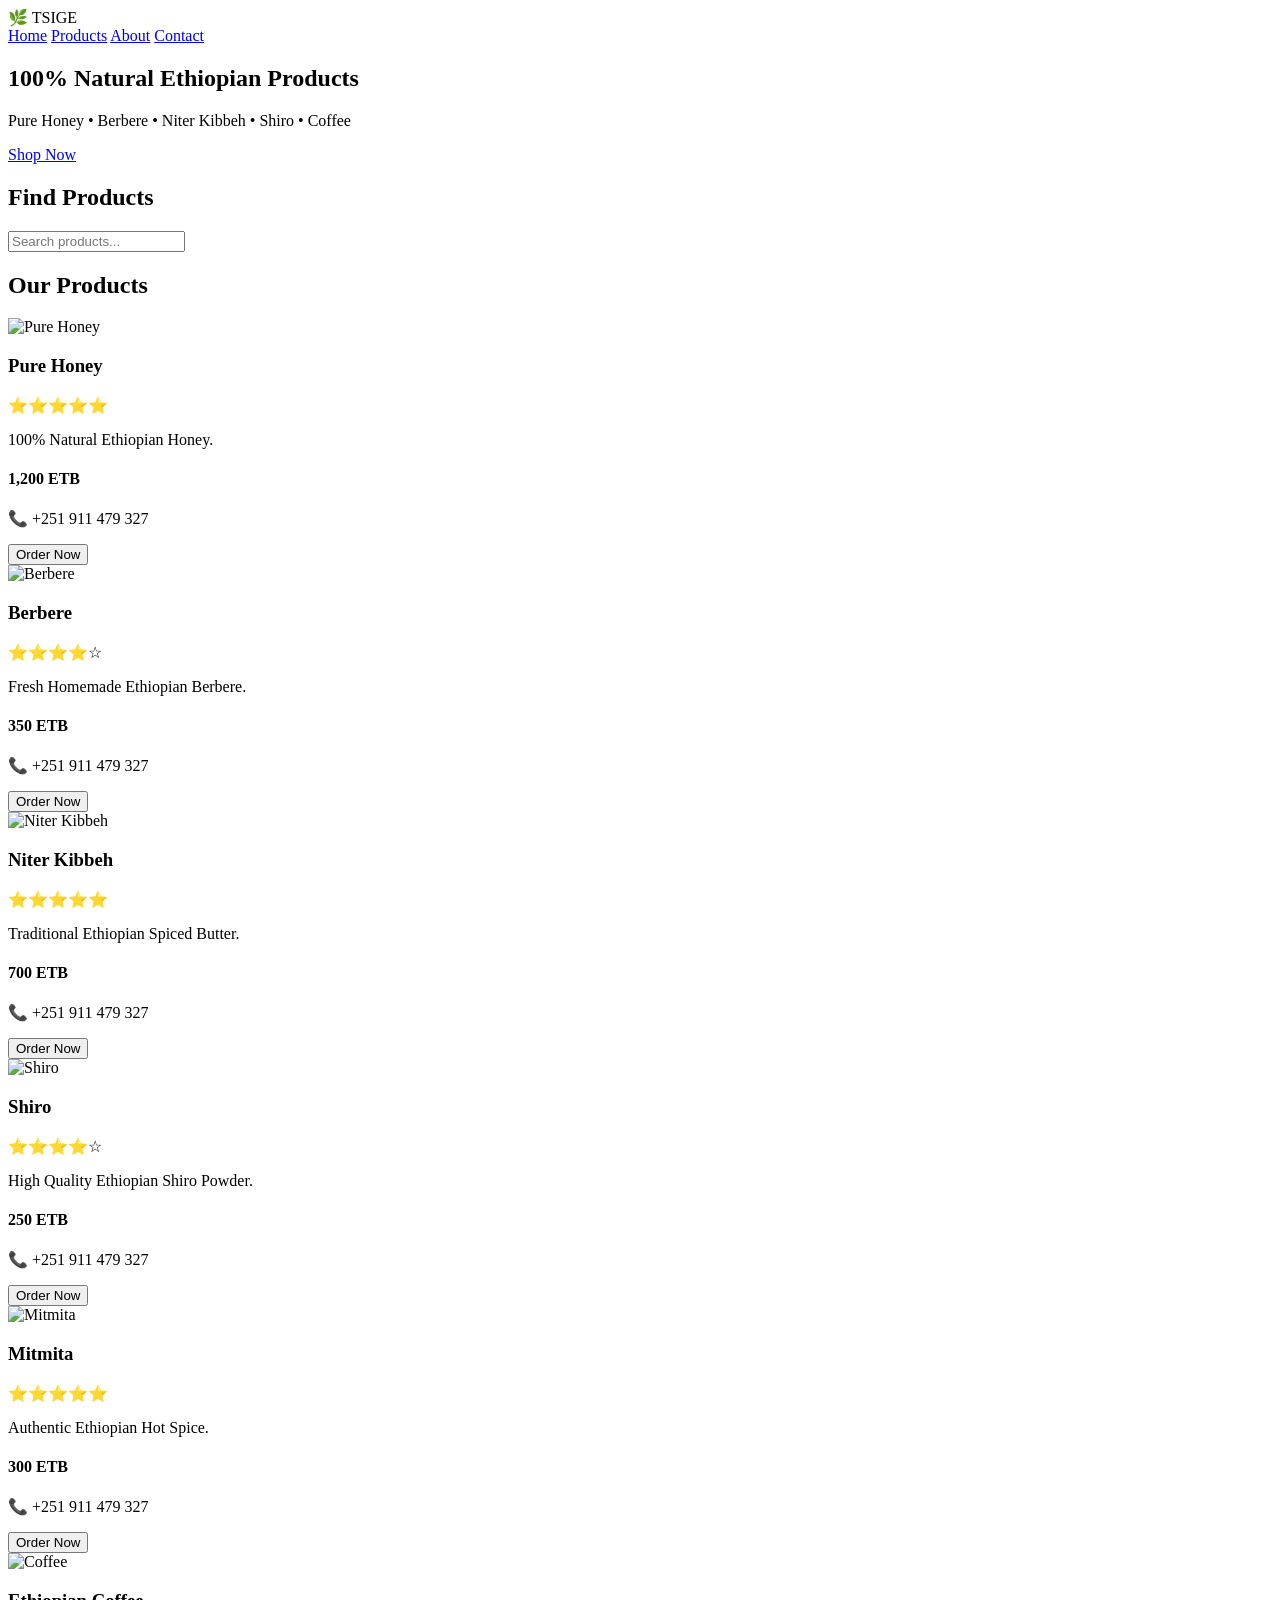
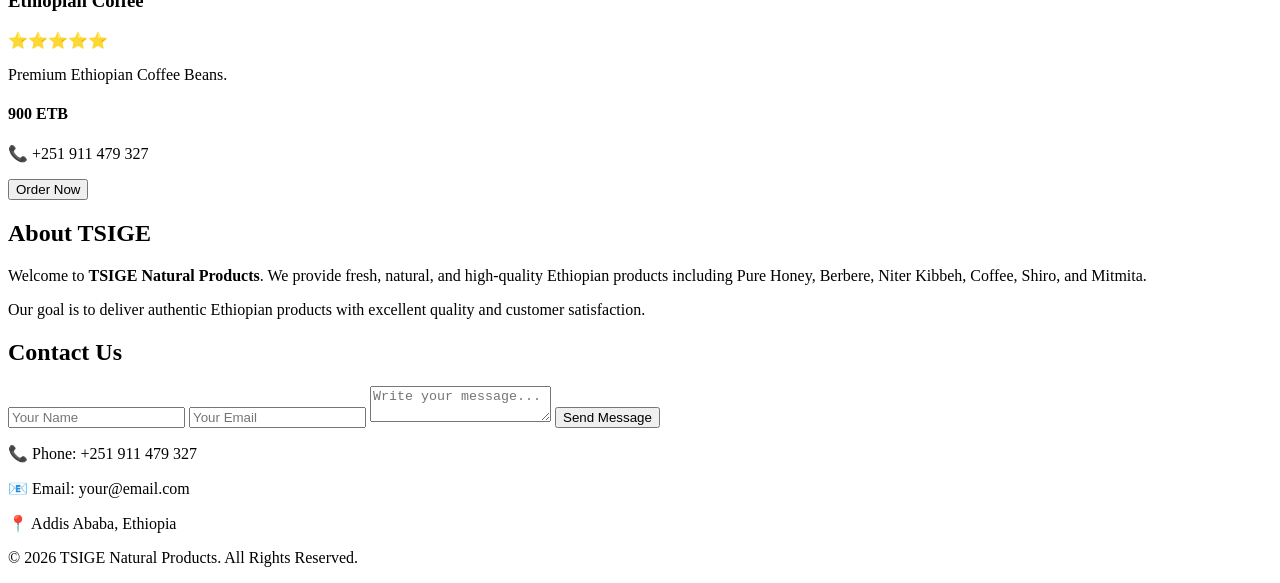
==== image/index.html @ 3bde3dcb "Add files via upload" ====
<!DOCTYPE html>
<html lang="en">
<head>
    <meta charset="UTF-8">
    <meta name="viewport" content="width=device-width, initial-scale=1.0">
    <title>Kida Natural Products</title>

    <link rel="stylesheet" href="style.css">

    <link rel="stylesheet"
    href="https://cdnjs.cloudflare.com/ajax/libs/font-awesome/6.5.2/css/all.min.css">
</head>

<body>

<!-- ================= HEADER ================= -->

<header>

    <div class="logo">
        🌿 TSIGE
    </div>

    <nav>

        <a href="#home">Home</a>

        <a href="#products">Products</a>

        <a href="#about">About</a>

        <a href="#contact">Contact</a>

    </nav>

</header>

<!-- ================= HERO ================= -->

<section class="hero" id="home">

<div class="hero-content">

<h1>100% Natural Ethiopian Products</h1>

<p>

Pure Honey • Berbere • Niter Kibbeh • Shiro • Coffee

</p>

<a href="#products" class="btn">

Shop Now

</a>

</div>

</section>

<!-- ================= SEARCH ================= -->

<section class="search">

<h2>Find Products</h2>

<input
type="text"
placeholder="Search products..."
id="searchBox">

</section>

<!-- ================= PRODUCTS ================= -->

<section class="products" id="products">

<h2>Our Products</h2>

<div class="product-container">
    <!-- Product 1 -->
<div class="card">
    <img src="image/honey.jpg" alt="Pure Honey">

    <h3>Pure Honey</h3>

    <div class="rating">
        ⭐⭐⭐⭐⭐
    </div>

    <p>100% Natural Ethiopian Honey.</p>

    <h4>1,200 ETB</h4>

    <p class="phone">📞 +251 911 479 327</p>

    <button onclick="buyProduct('Pure Honey')">
        Order Now
    </button>
</div>

<!-- Product 2 -->
<div class="card">
    <img src="C:\Users\elsha\OneDrive\Desktop\kida\image\berbere.jpg" alt="Berbere">

    <h3>Berbere</h3>

    <div class="rating">
        ⭐⭐⭐⭐☆
    </div>

    <p>Fresh Homemade Ethiopian Berbere.</p>

    <h4>350 ETB</h4>

    <p class="phone">📞 +251 911 479 327</p>

    <button onclick="buyProduct('Berbere')">
        Order Now
    </button>
</div>

<!-- Product 3 -->
<div class="card">
    <img src="C:\Users\elsha\OneDrive\Desktop\kida\image\niter.jpg" alt="Niter Kibbeh">

    <h3>Niter Kibbeh</h3>

    <div class="rating">
        ⭐⭐⭐⭐⭐
    </div>

    <p>Traditional Ethiopian Spiced Butter.</p>

    <h4>700 ETB</h4>

    <p class="phone">📞 +251 911 479 327</p>

    <button onclick="buyProduct('Niter Kibbeh')">
        Order Now
    </button>
</div>

<!-- Product 4 -->
<div class="card">
    <img src="C:\Users\elsha\OneDrive\Desktop\kida\image\shiro.jpg" alt="Shiro">

    <h3>Shiro</h3>

    <div class="rating">
        ⭐⭐⭐⭐☆
    </div>

    <p>High Quality Ethiopian Shiro Powder.</p>

    <h4>250 ETB</h4>

    <p class="phone">📞 +251 911 479 327</p>

    <button onclick="buyProduct('Shiro')">
        Order Now
    </button>
</div>

<!-- Product 5 -->
<div class="card">
    <img src="C:\Users\elsha\OneDrive\Desktop\kida\image\mitmita.jpg" alt="Mitmita">

    <h3>Mitmita</h3>

    <div class="rating">
        ⭐⭐⭐⭐⭐
    </div>

    <p>Authentic Ethiopian Hot Spice.</p>

    <h4>300 ETB</h4>

    <p class="phone">📞 +251 911 479 327</p>

    <button onclick="buyProduct('Mitmita')">
        Order Now
    </button>
</div>

<!-- Product 6 -->
<div class="card">
    <img src="C:\Users\elsha\OneDrive\Desktop\kida\image\coffee.jpg" alt="Coffee">

    <h3>Ethiopian Coffee</h3>

    <div class="rating">
        ⭐⭐⭐⭐⭐
    </div>

    <p>Premium Ethiopian Coffee Beans.</p>

    <h4>900 ETB</h4>

    <p class="phone">📞 +251 911 479 327</p>

    <button onclick="buyProduct('Coffee')">
        Order Now
    </button>
</div>
</div>
</section>

<!-- ================= ABOUT ================= -->

<section class="about" id="about">

    <div class="about-container">

        <h2>About TSIGE</h2>

        <p>
            Welcome to <strong>TSIGE Natural Products</strong>. We provide fresh,
            natural, and high-quality Ethiopian products including Pure Honey,
            Berbere, Niter Kibbeh, Coffee, Shiro, and Mitmita.
        </p>

        <p>
            Our goal is to deliver authentic Ethiopian products with excellent
            quality and customer satisfaction.
        </p>

    </div>

</section>

<!-- ================= CONTACT ================= -->

<section class="contact" id="contact">

    <h2>Contact Us</h2>

    <form id="contactForm">

        <input type="text" placeholder="Your Name" required>

        <input type="email" placeholder="Your Email" required>

        <textarea placeholder="Write your message..." required></textarea>

        <button type="submit">
            Send Message
        </button>

    </form>

    <div class="contact-info">

        <p>📞 Phone: +251 911 479 327</p>

        <p>📧 Email: your@email.com</p>

        <p>📍 Addis Ababa, Ethiopia</p>

    </div>

</section>

<!-- ================= FOOTER ================= -->

<footer>

    <p>
        © 2026 TSIGE Natural Products. All Rights Reserved.
    </p>

</footer>

<script src="script.js"></script>

</body>
</html>
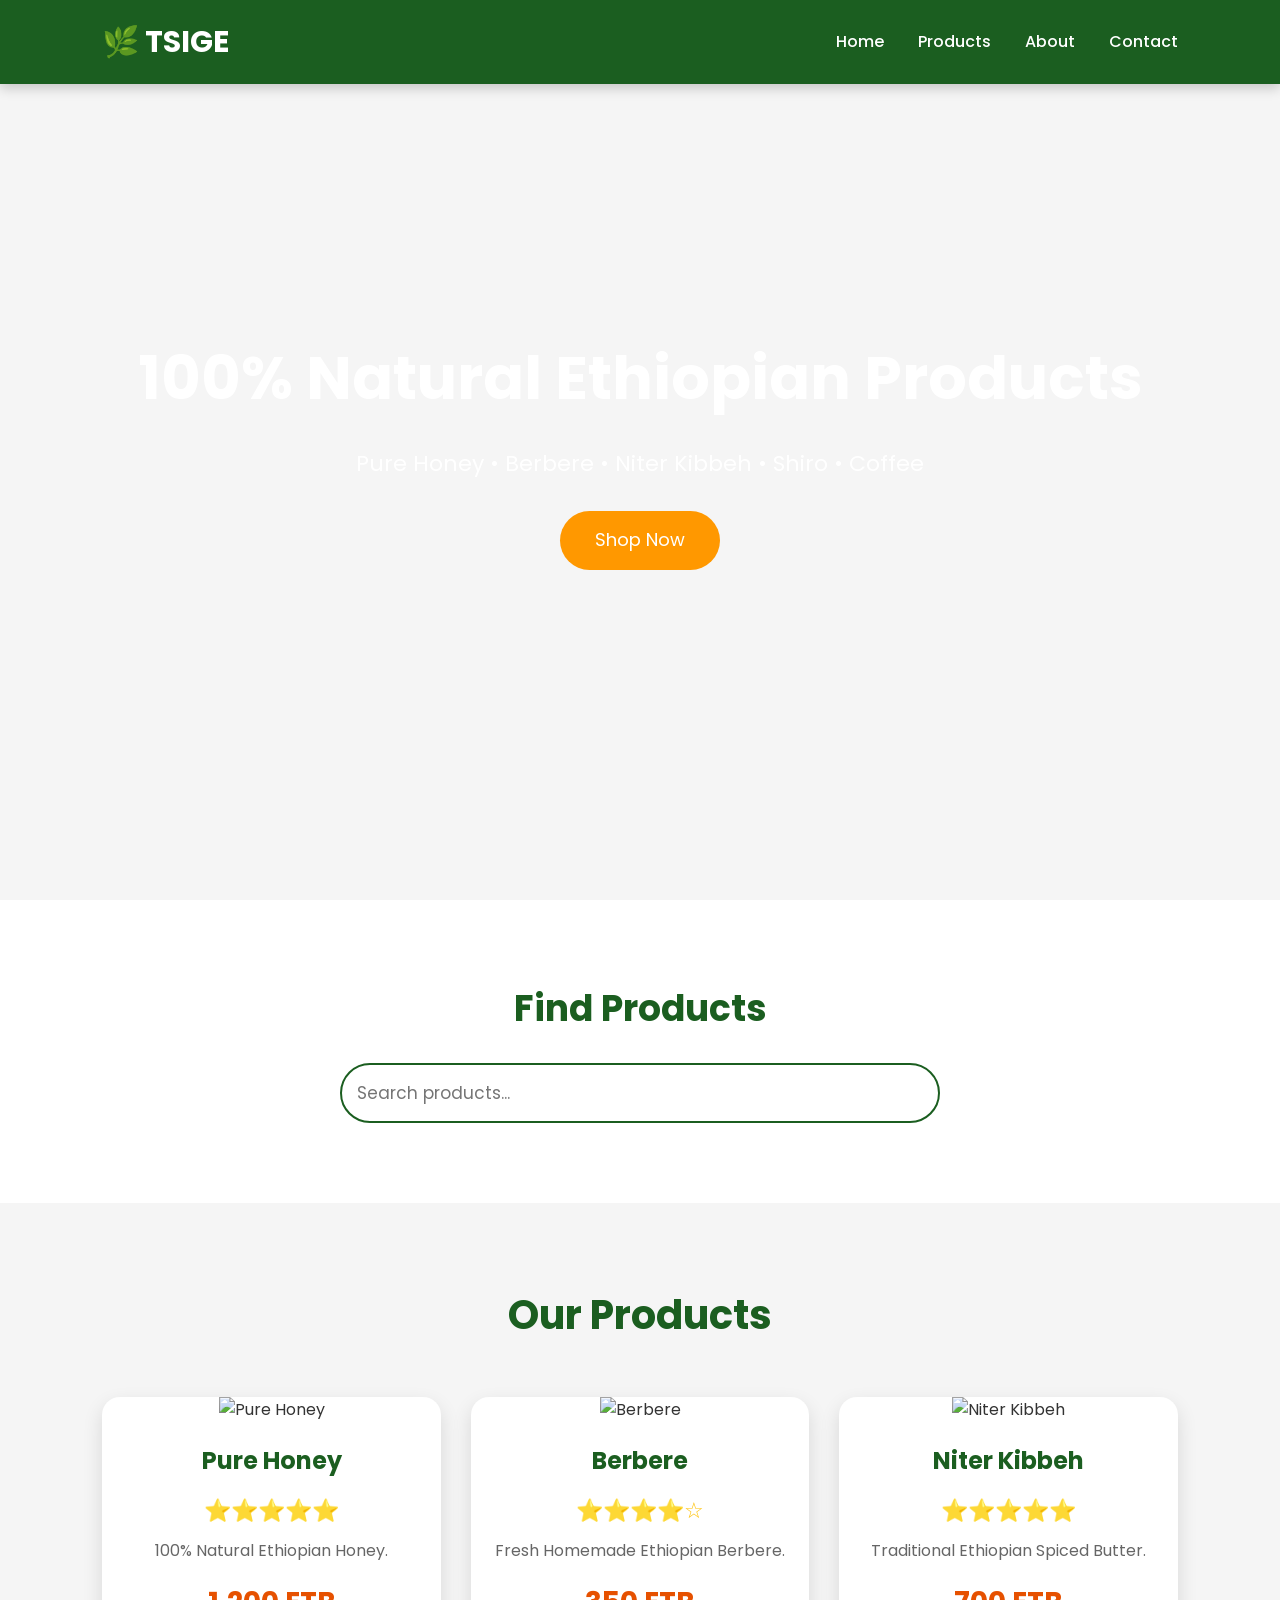
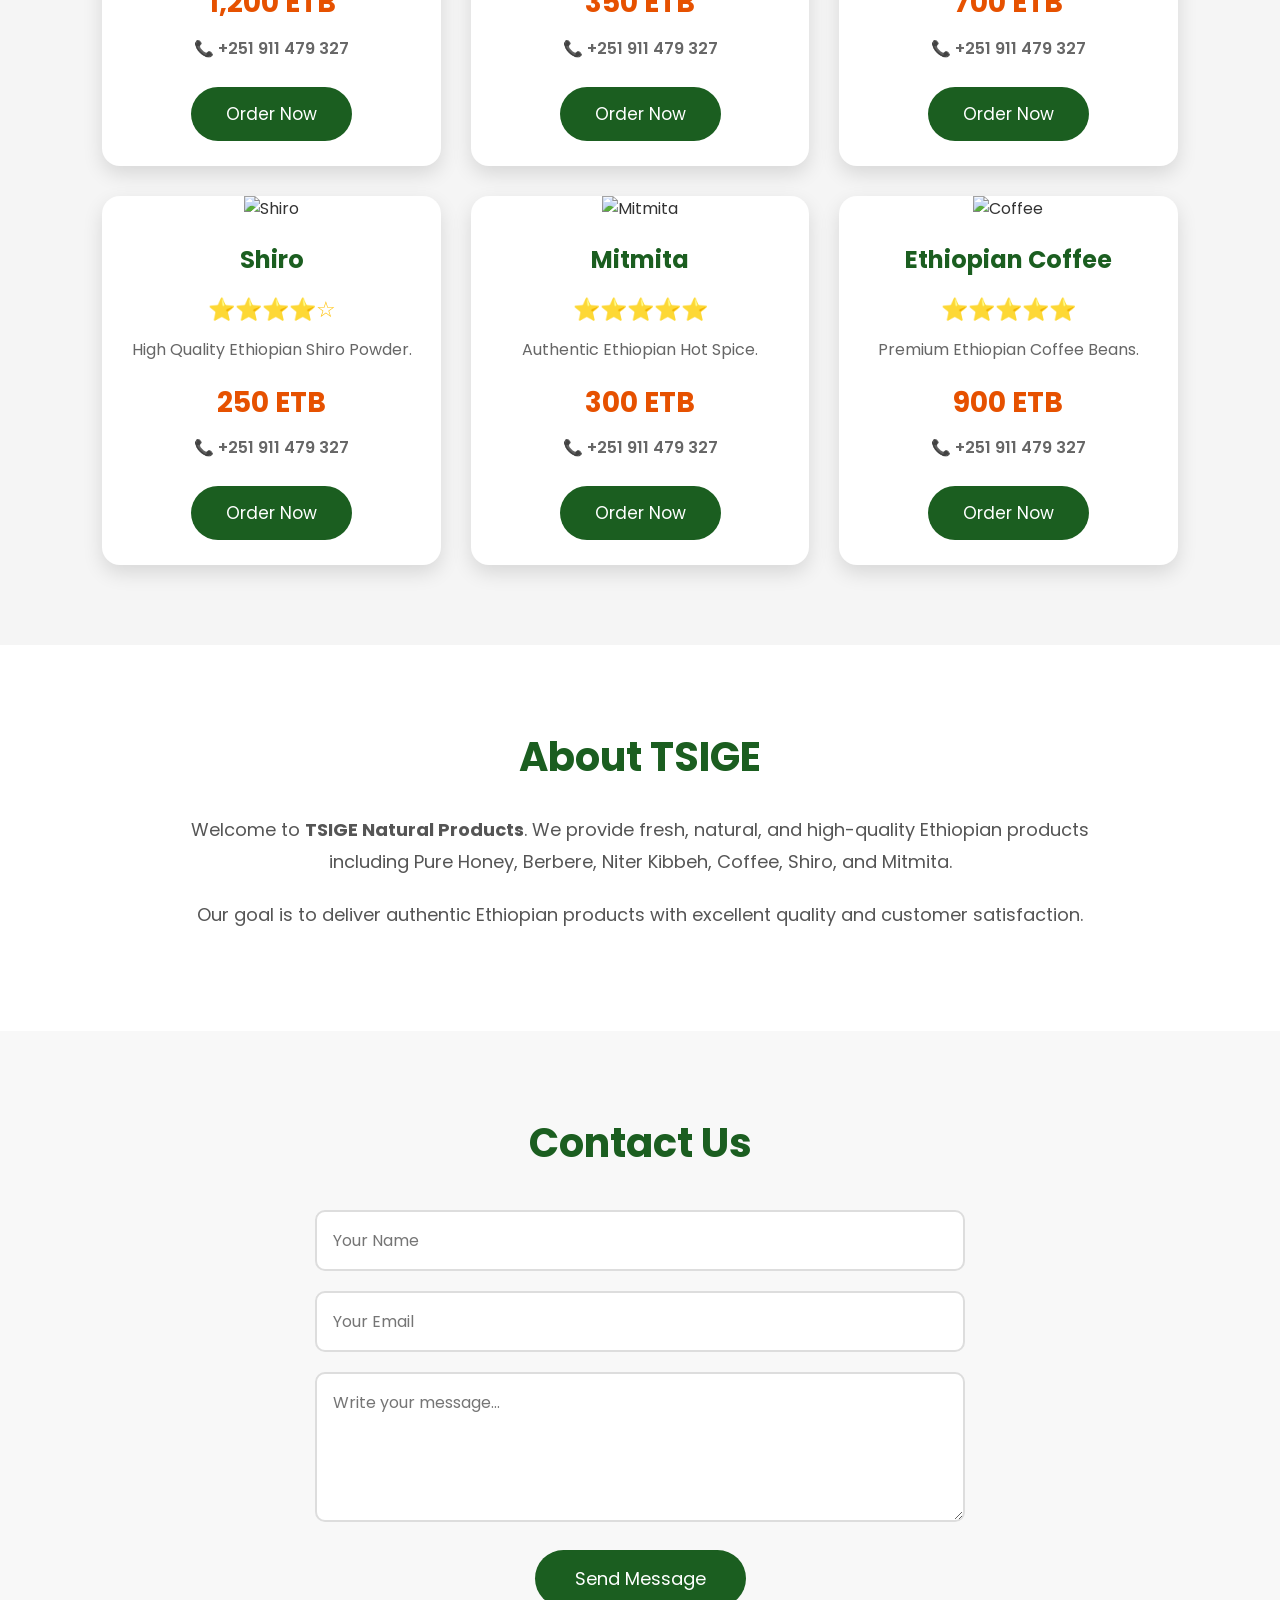
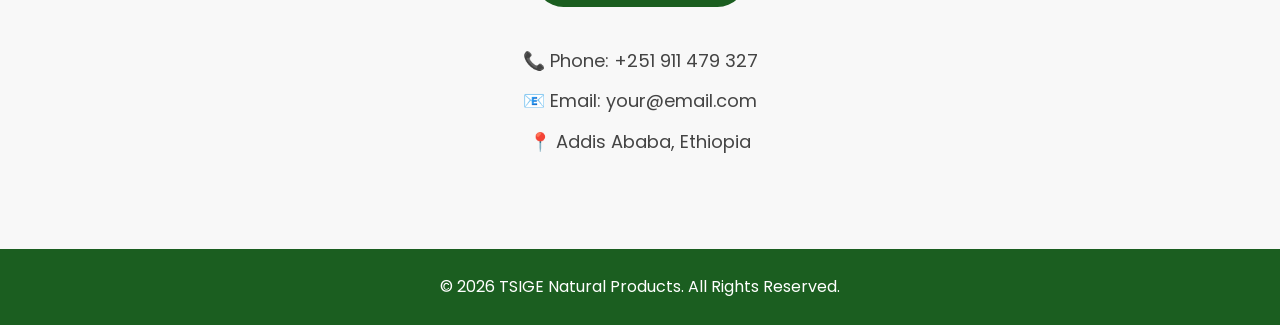
==== commit f652cf86: "Add files via upload" ====
--- a/image/index.html
+++ b/image/index.html
@@ -102,7 +102,7 @@
 
 <!-- Product 2 -->
 <div class="card">
-    <img src="C:\Users\elsha\OneDrive\Desktop\kida\image\berbere.jpg" alt="Berbere">
+    <img src="image/berbere.jpg" alt="Berbere">
 
     <h3>Berbere</h3>
 
@@ -123,7 +123,7 @@
 
 <!-- Product 3 -->
 <div class="card">
-    <img src="C:\Users\elsha\OneDrive\Desktop\kida\image\niter.jpg" alt="Niter Kibbeh">
+    <img src="image/niter.jpg" alt="Niter Kibbeh">
 
     <h3>Niter Kibbeh</h3>
 
@@ -144,7 +144,7 @@
 
 <!-- Product 4 -->
 <div class="card">
-    <img src="C:\Users\elsha\OneDrive\Desktop\kida\image\shiro.jpg" alt="Shiro">
+    <img src="image/shiro.jpg" alt="Shiro">
 
     <h3>Shiro</h3>
 
@@ -165,7 +165,7 @@
 
 <!-- Product 5 -->
 <div class="card">
-    <img src="C:\Users\elsha\OneDrive\Desktop\kida\image\mitmita.jpg" alt="Mitmita">
+    <img src="image\mitmita.jpg" alt="Mitmita">
 
     <h3>Mitmita</h3>
 
@@ -186,7 +186,7 @@
 
 <!-- Product 6 -->
 <div class="card">
-    <img src="C:\Users\elsha\OneDrive\Desktop\kida\image\coffee.jpg" alt="Coffee">
+    <img src="image/coffee.jpg" alt="Coffee">
 
     <h3>Ethiopian Coffee</h3>
 
--- a/image/style.css
+++ b/image/style.css
@@ -0,0 +1,422 @@
+/* ==========================
+   GOOGLE FONT
+========================== */
+@import url('https://fonts.googleapis.com/css2?family=Poppins:wght@300;400;500;600;700&display=swap');
+
+/* ==========================
+   RESET
+========================== */
+
+*{
+    margin:0;
+    padding:0;
+    box-sizing:border-box;
+    font-family:'Poppins',sans-serif;
+    scroll-behavior:smooth;
+}
+
+body{
+    background:#f5f5f5;
+    color:#333;
+    line-height:1.6;
+}
+
+/* ==========================
+   HEADER
+========================== */
+
+header{
+    position:fixed;
+    top:0;
+    left:0;
+    width:100%;
+    background:#1b5e20;
+    padding:18px 8%;
+    display:flex;
+    justify-content:space-between;
+    align-items:center;
+    z-index:1000;
+    box-shadow:0 4px 12px rgba(0,0,0,.2);
+}
+
+.logo{
+    color:#fff;
+    font-size:30px;
+    font-weight:700;
+}
+
+nav a{
+    color:#fff;
+    text-decoration:none;
+    margin-left:30px;
+    font-weight:500;
+    transition:.3s;
+}
+
+nav a:hover{
+    color:#FFD54F;
+}
+
+/* ==========================
+   HERO
+========================== */
+
+.hero{
+    height:100vh;
+    background:
+    linear-gradient(rgba(0,0,0,.55),rgba(0,0,0,.55)),
+ background-image: url("image/Background.png");
+    background-size:cover;
+    background-position:center;
+    display:flex;
+    justify-content:center;
+    align-items:center;
+    text-align:center;
+    color:#fff;
+    padding:20px;
+}
+
+.hero-content h1{
+    font-size:60px;
+    margin-bottom:20px;
+}
+
+.hero-content p{
+    font-size:22px;
+    margin-bottom:30px;
+}
+
+.btn{
+    display:inline-block;
+    padding:15px 35px;
+    background:#ff9800;
+    color:#fff;
+    text-decoration:none;
+    border-radius:50px;
+    font-size:18px;
+    transition:.3s;
+}
+
+.btn:hover{
+    background:#e68900;
+    transform:translateY(-4px);
+}
+
+/* ==========================
+   SEARCH
+========================== */
+
+.search{
+    padding:80px 8%;
+    text-align:center;
+    background:#fff;
+}
+
+.search h2{
+    font-size:36px;
+    margin-bottom:25px;
+    color:#1b5e20;
+}
+
+#searchBox{
+    width:70%;
+    max-width:600px;
+    padding:15px;
+    border:2px solid #1b5e20;
+    border-radius:50px;
+    outline:none;
+    font-size:17px;
+}
+
+#searchBox:focus{
+    border-color:#ff9800;
+}
+
+/* ==========================
+   PRODUCTS
+========================== */
+
+.products{
+    padding:80px 8%;
+}
+
+.products h2{
+    text-align:center;
+    font-size:40px;
+    color:#1b5e20;
+    margin-bottom:50px;
+}
+
+.product-container{
+    display:grid;
+    grid-template-columns:repeat(auto-fit,minmax(280px,1fr));
+    gap:30px;
+}
+/* ==========================
+   PRODUCT CARDS
+========================== */
+
+.card{
+    background:#ffffff;
+    border-radius:18px;
+    overflow:hidden;
+    box-shadow:0 8px 20px rgba(0,0,0,.12);
+    transition:0.35s;
+    text-align:center;
+}
+
+.card:hover{
+    transform:translateY(-10px);
+    box-shadow:0 15px 35px rgba(0,0,0,.2);
+}
+
+.card img{
+    width:100%;
+    height:240px;
+    object-fit:cover;
+}
+
+.card h3{
+    font-size:24px;
+    margin-top:20px;
+    color:#1b5e20;
+}
+
+.card p{
+    padding:0 20px;
+    margin-top:10px;
+    color:#666;
+}
+
+/* Rating */
+
+.rating{
+    color:#FFC107;
+    font-size:22px;
+    margin-top:12px;
+}
+
+/* Price */
+
+.card h4{
+    color:#e65100;
+    font-size:28px;
+    margin-top:18px;
+    font-weight:bold;
+}
+
+/* Phone */
+
+.phone{
+    margin-top:12px;
+    color:#1b5e20;
+    font-weight:600;
+}
+
+/* Order Button */
+
+.card button{
+    margin:25px 0;
+    padding:14px 35px;
+    background:#1b5e20;
+    color:white;
+    border:none;
+    border-radius:40px;
+    cursor:pointer;
+    font-size:17px;
+    transition:.3s;
+}
+
+.card button:hover{
+    background:#ff9800;
+    transform:scale(1.05);
+}
+/* ==========================
+   ABOUT SECTION
+========================== */
+
+.about{
+    background:#ffffff;
+    padding:80px 8%;
+    text-align:center;
+}
+
+.about-container{
+    max-width:900px;
+    margin:auto;
+}
+
+.about h2{
+    font-size:40px;
+    color:#1b5e20;
+    margin-bottom:25px;
+}
+
+.about p{
+    font-size:18px;
+    color:#555;
+    line-height:1.8;
+    margin-bottom:20px;
+}
+
+/* ==========================
+   CONTACT SECTION
+========================== */
+
+.contact{
+    background:#f8f8f8;
+    padding:80px 8%;
+    text-align:center;
+}
+
+.contact h2{
+    font-size:40px;
+    color:#1b5e20;
+    margin-bottom:35px;
+}
+
+.contact form{
+    max-width:650px;
+    margin:0 auto 40px;
+}
+
+.contact input,
+.contact textarea{
+    width:100%;
+    padding:16px;
+    margin-bottom:20px;
+    border:2px solid #ddd;
+    border-radius:10px;
+    font-size:16px;
+    outline:none;
+    transition:.3s;
+}
+
+.contact input:focus,
+.contact textarea:focus{
+    border-color:#1b5e20;
+}
+
+.contact textarea{
+    min-height:150px;
+    resize:vertical;
+}
+
+.contact button{
+    background:#1b5e20;
+    color:#fff;
+    border:none;
+    padding:15px 40px;
+    border-radius:40px;
+    font-size:18px;
+    cursor:pointer;
+    transition:.3s;
+}
+
+.contact button:hover{
+    background:#ff9800;
+}
+
+.contact-info{
+    margin-top:30px;
+}
+
+.contact-info p{
+    font-size:18px;
+    margin:12px 0;
+    color:#444;
+}
+
+/* ==========================
+   FOOTER
+========================== */
+
+footer{
+    background:#1b5e20;
+    color:#fff;
+    text-align:center;
+    padding:25px;
+    font-size:16px;
+}
+
+/* ==========================
+   RESPONSIVE
+========================== */
+
+@media (max-width:992px){
+
+    .hero-content h1{
+        font-size:48px;
+    }
+
+    .hero-content p{
+        font-size:20px;
+    }
+
+    nav a{
+        margin-left:15px;
+    }
+}
+
+@media (max-width:768px){
+
+    header{
+        flex-direction:column;
+        padding:15px;
+    }
+
+    nav{
+        margin-top:15px;
+    }
+
+    nav a{
+        display:inline-block;
+        margin:8px;
+    }
+
+    .hero{
+        padding-top:90px;
+    }
+
+    .hero-content h1{
+        font-size:36px;
+    }
+
+    .hero-content p{
+        font-size:18px;
+    }
+
+    #searchBox{
+        width:100%;
+    }
+
+    .products h2,
+    .about h2,
+    .contact h2{
+        font-size:32px;
+    }
+}
+
+@media (max-width:480px){
+
+    .hero-content h1{
+        font-size:28px;
+    }
+
+    .hero-content p{
+        font-size:16px;
+    }
+
+    .card h3{
+        font-size:20px;
+    }
+
+    .card h4{
+        font-size:24px;
+    }
+
+    .contact input,
+    .contact textarea{
+        padding:14px;
+    }
+}
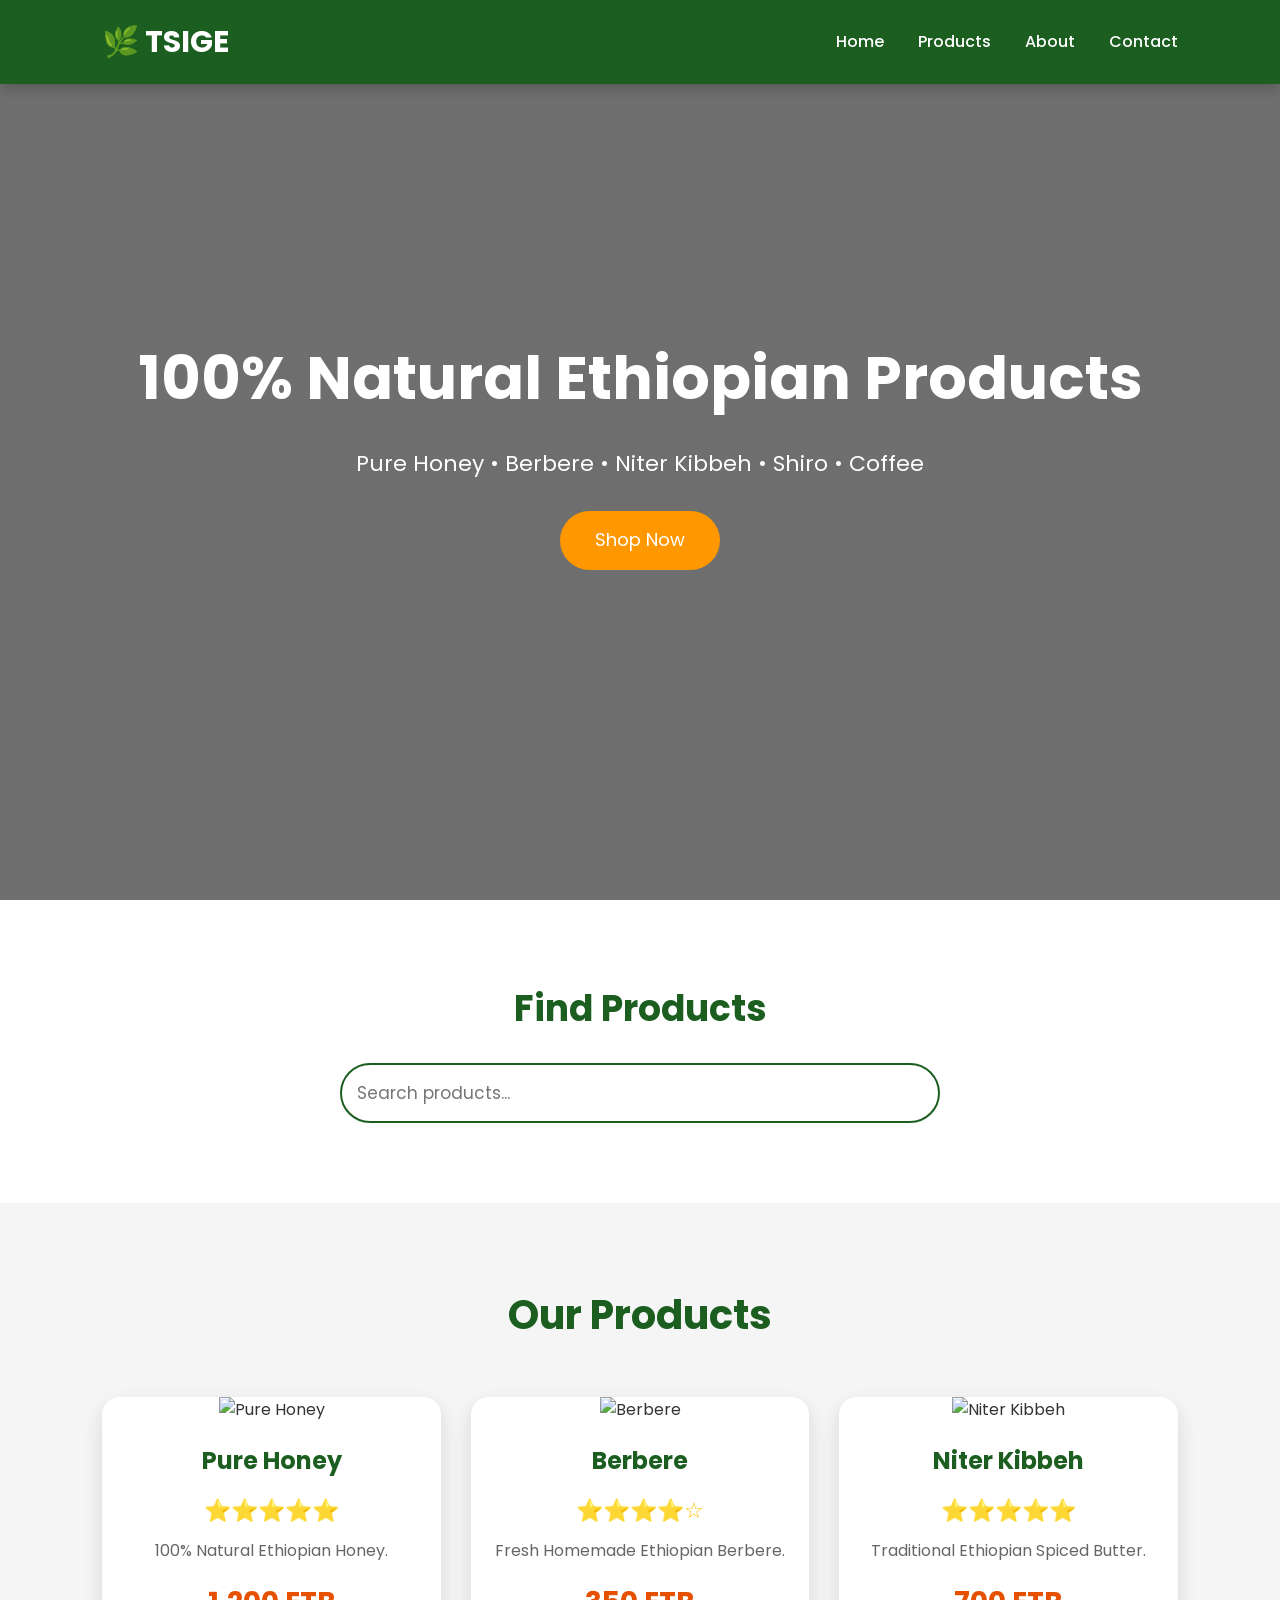
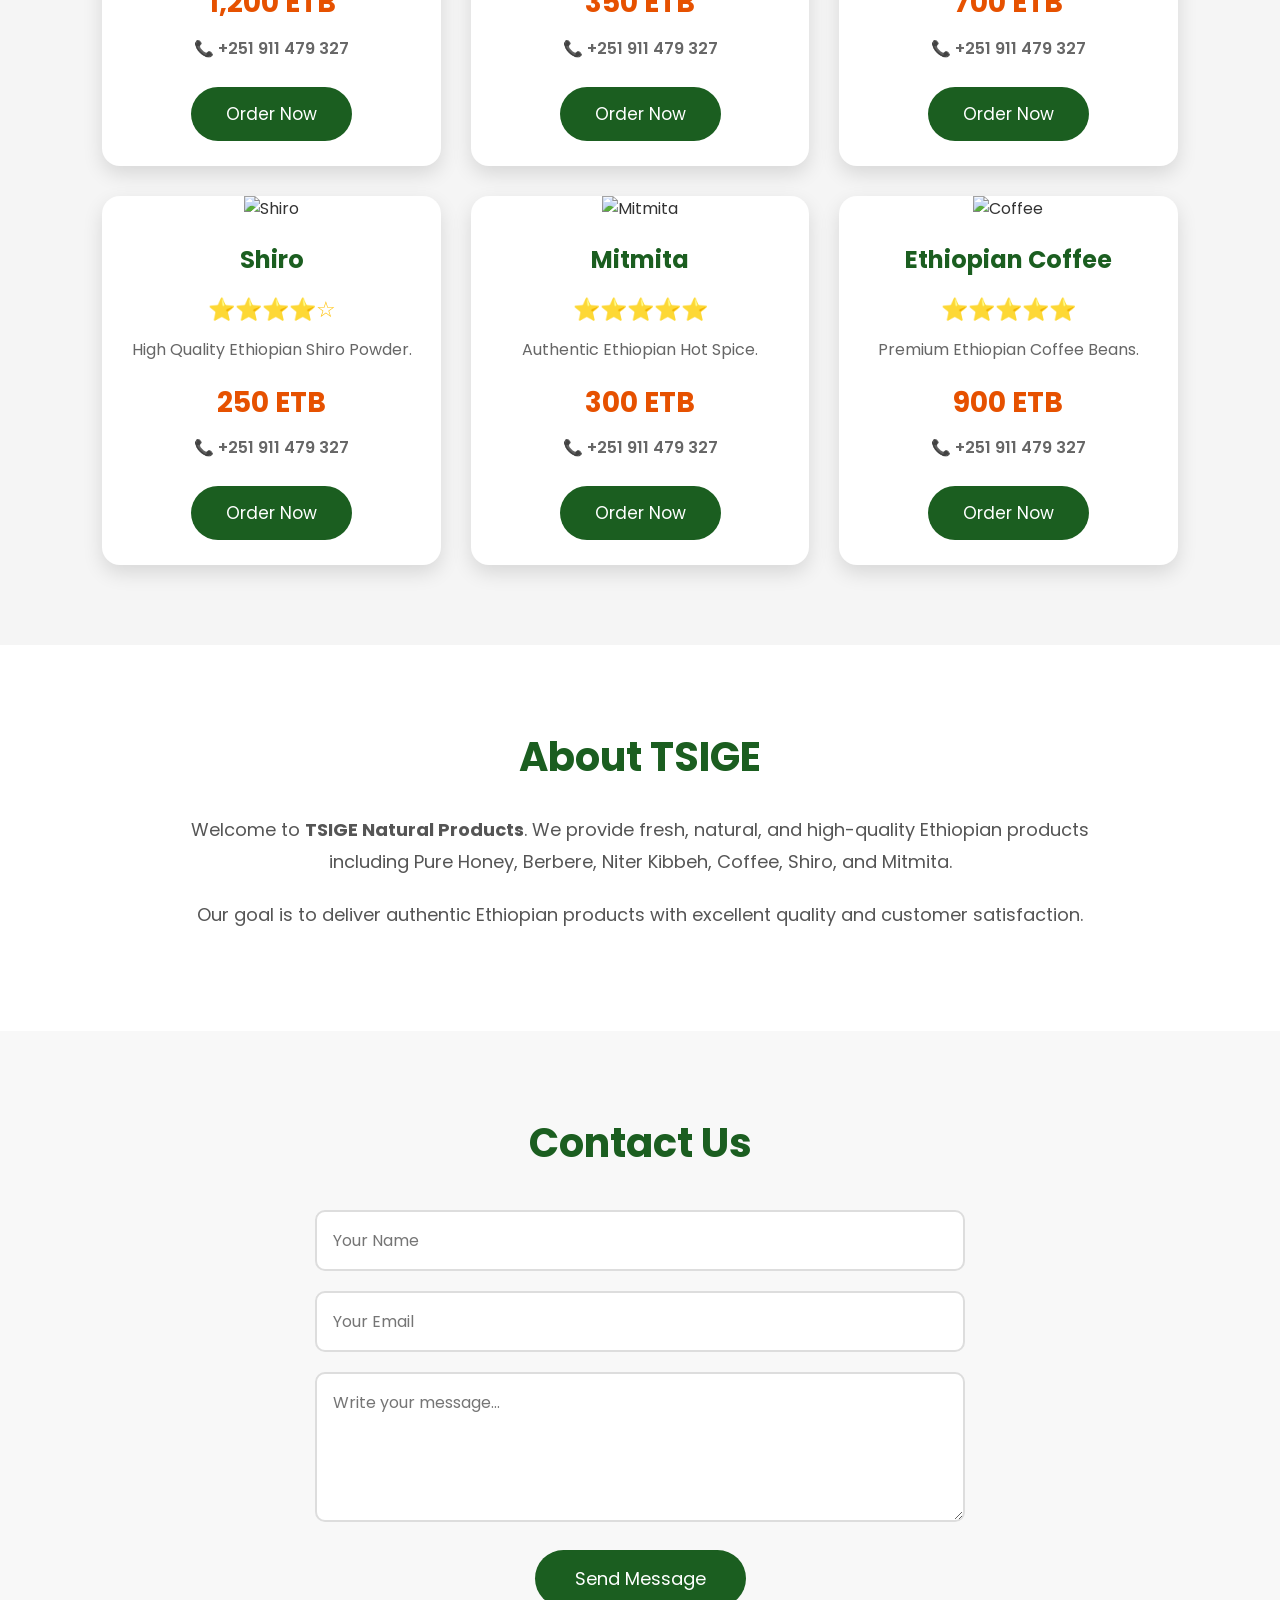
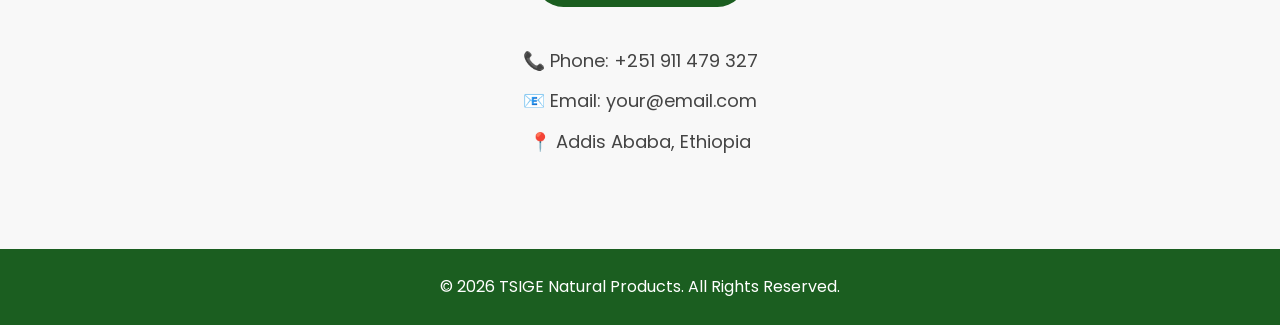
==== commit 623a9df0: "Add files via upload" ====
--- a/image/index.html
+++ b/image/index.html
@@ -102,7 +102,7 @@
 
 <!-- Product 2 -->
 <div class="card">
-    <img src="image/berbere.jpg" alt="Berbere">
+    <img src="image/Berbere.jpg" alt="Berbere">
 
     <h3>Berbere</h3>
 
@@ -123,7 +123,7 @@
 
 <!-- Product 3 -->
 <div class="card">
-    <img src="image/niter.jpg" alt="Niter Kibbeh">
+    <img src="image/Niter.jpg" alt="Niter Kibbeh">
 
     <h3>Niter Kibbeh</h3>
 
--- a/image/style.css
+++ b/image/style.css
@@ -65,7 +65,7 @@
     height:100vh;
     background:
     linear-gradient(rgba(0,0,0,.55),rgba(0,0,0,.55)),
- background-image: url("image/Background.png");
+    url("image/Background.png");
     background-size:cover;
     background-position:center;
     display:flex;
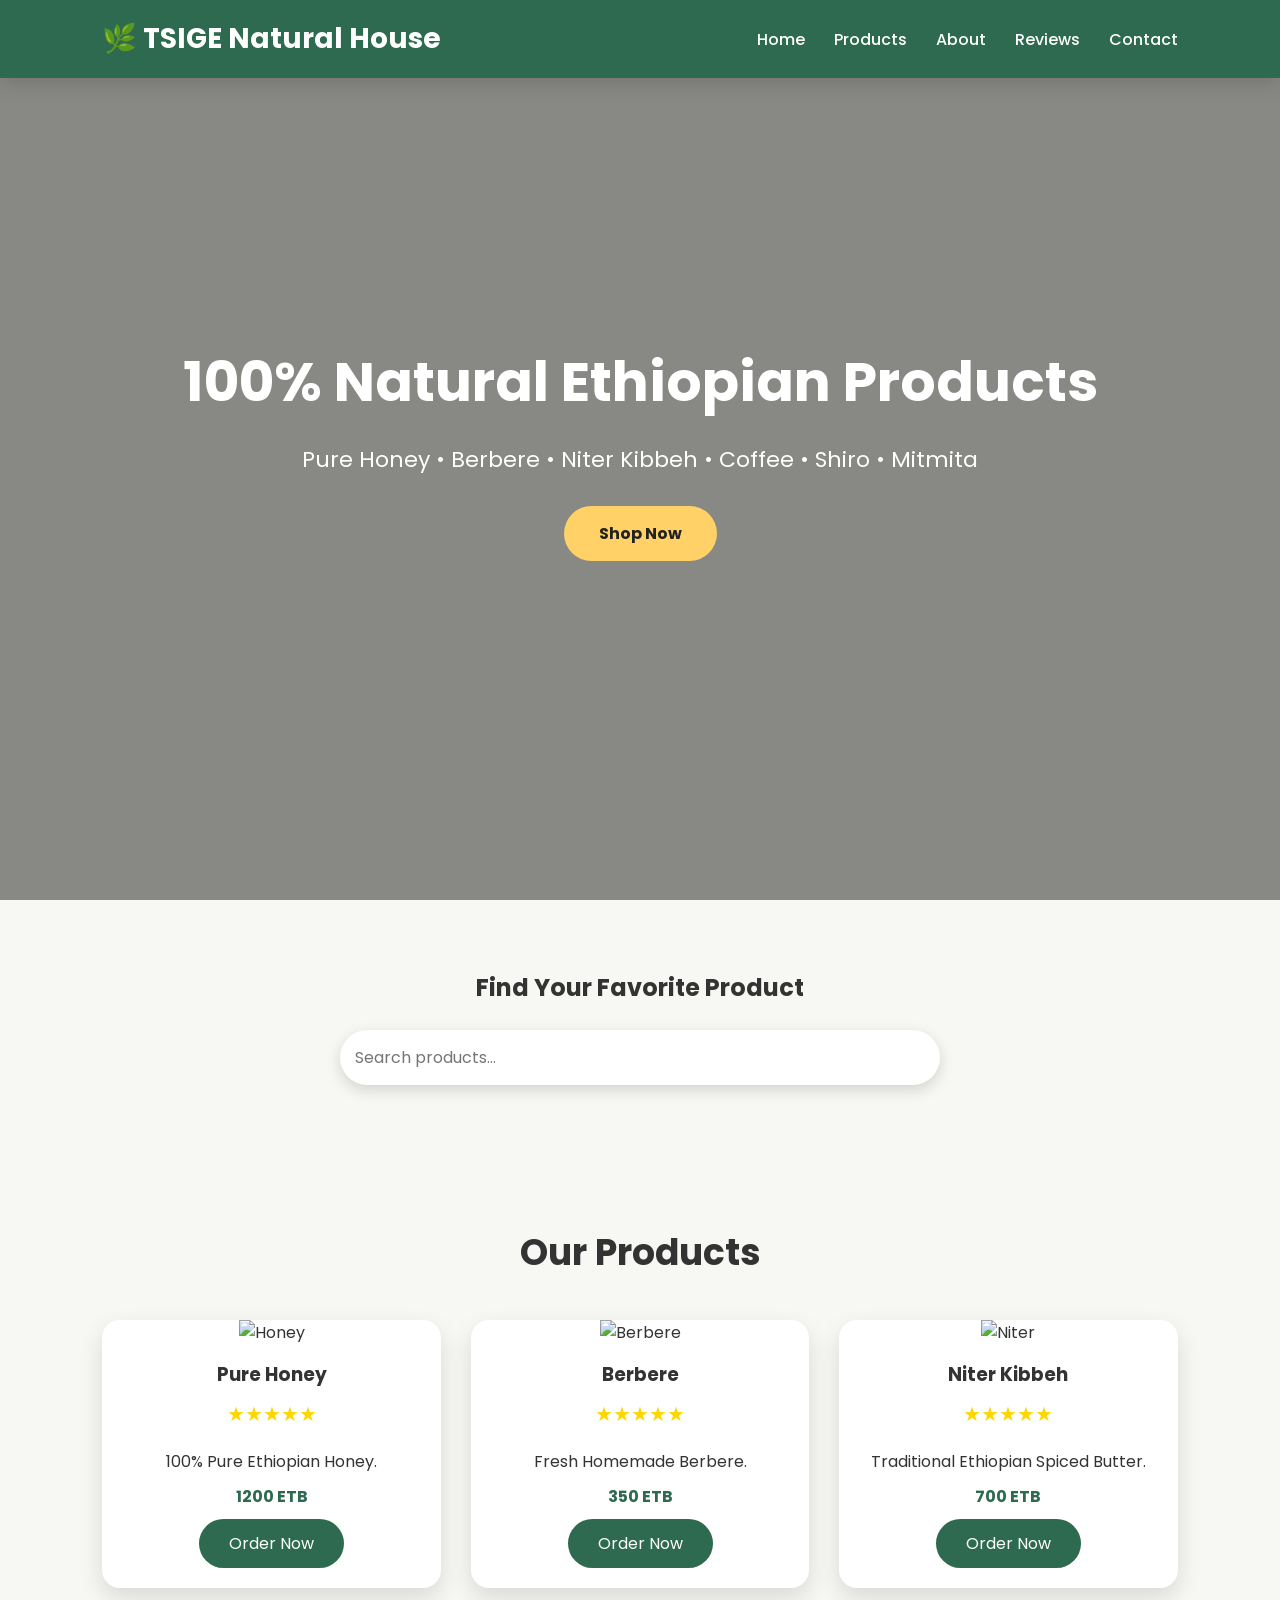
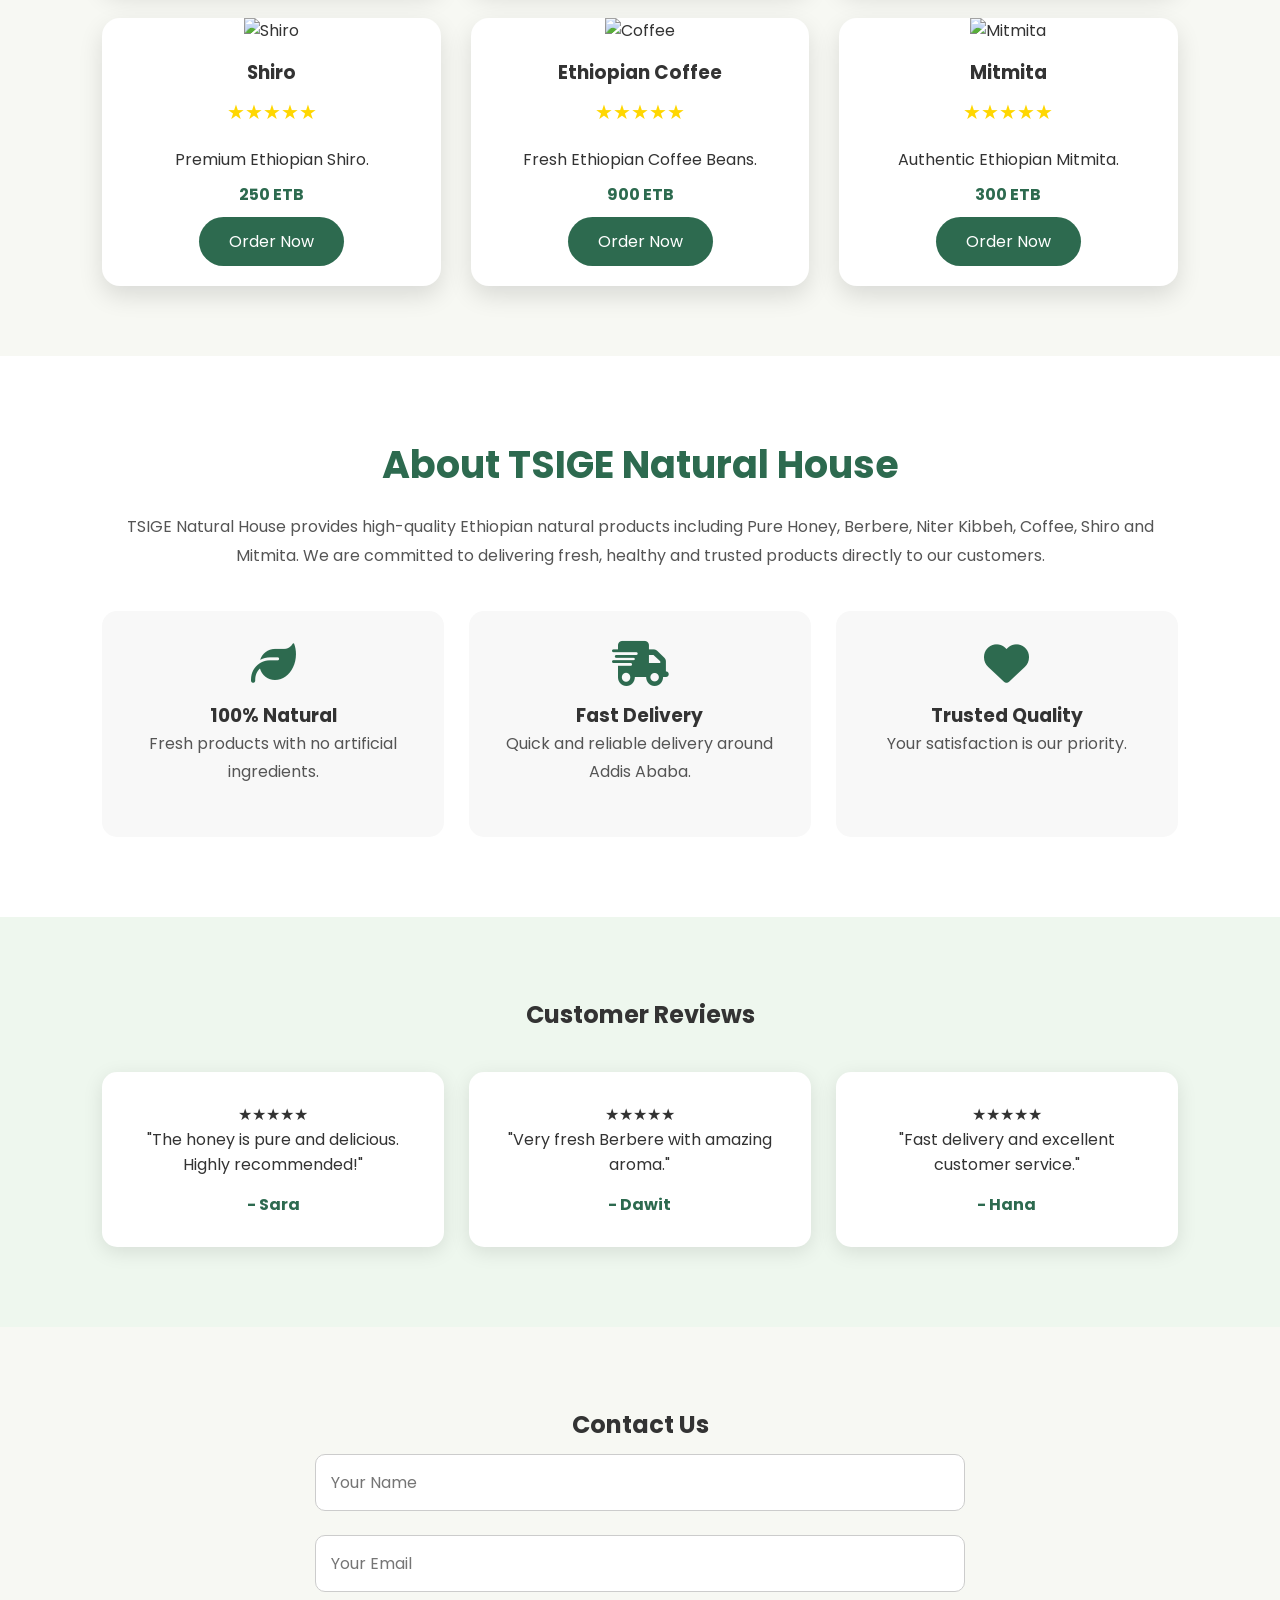
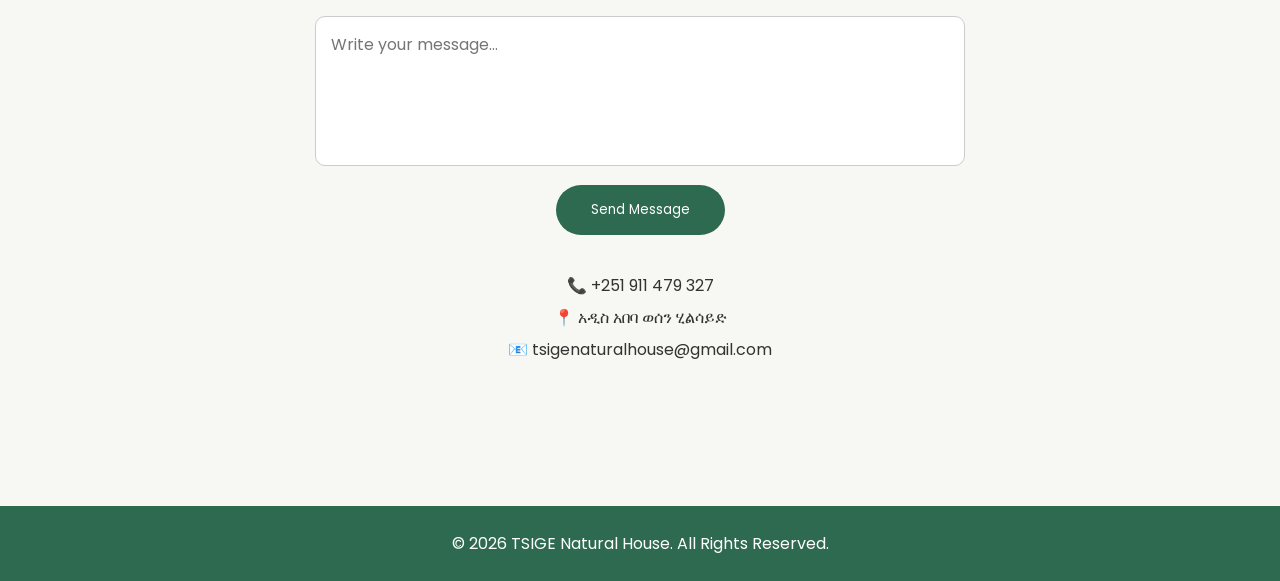
==== commit 1cc521fb: "Add files via upload" ====
--- a/image/index.html
+++ b/image/index.html
@@ -1,14 +1,17 @@
 <!DOCTYPE html>
 <html lang="en">
+
 <head>
     <meta charset="UTF-8">
     <meta name="viewport" content="width=device-width, initial-scale=1.0">
-    <title>Kida Natural Products</title>
-
+    <title>TSIGE Natural House</title>
+
+    <!-- CSS -->
     <link rel="stylesheet" href="style.css">
 
+    <!-- Font Awesome -->
     <link rel="stylesheet"
-    href="https://cdnjs.cloudflare.com/ajax/libs/font-awesome/6.5.2/css/all.min.css">
+        href="https://cdnjs.cloudflare.com/ajax/libs/font-awesome/6.7.2/css/all.min.css">
 </head>
 
 <body>
@@ -18,17 +21,15 @@
 <header>
 
     <div class="logo">
-        🌿 TSIGE
+        🌿 TSIGE Natural House
     </div>
 
     <nav>
 
         <a href="#home">Home</a>
-
         <a href="#products">Products</a>
-
         <a href="#about">About</a>
-
+        <a href="#reviews">Reviews</a>
         <a href="#contact">Contact</a>
 
     </nav>
@@ -39,240 +40,353 @@
 
 <section class="hero" id="home">
 
-<div class="hero-content">
-
-<h1>100% Natural Ethiopian Products</h1>
-
-<p>
-
-Pure Honey • Berbere • Niter Kibbeh • Shiro • Coffee
-
-</p>
-
-<a href="#products" class="btn">
-
-Shop Now
+    <div class="hero-content">
+
+        <h1>100% Natural Ethiopian Products</h1>
+
+        <p>
+            Pure Honey • Berbere • Niter Kibbeh • Coffee • Shiro • Mitmita
+        </p>
+
+        <a href="#products" class="btn">
+            Shop Now
+        </a>
+
+    </div>
+
+</section>
+
+<!-- ================= SEARCH ================= -->
+
+<section class="search">
+
+    <h2>Find Your Favorite Product</h2>
+
+    <input
+        type="text"
+        id="searchBox"
+        placeholder="Search products...">
+
+</section>
+
+<!-- ================= PRODUCTS ================= -->
+
+<section class="products" id="products">
+
+<h2>Our Products</h2>
+
+<div class="product-container">
+
+<!-- Honey -->
+
+<div class="card">
+
+<img src="image/honey.jpg" alt="Honey">
+
+<h3>Pure Honey</h3>
+
+<div class="rating">
+★★★★★
+</div>
+
+<p>100% Pure Ethiopian Honey.</p>
+
+<h4>1200 ETB</h4>
+
+<button onclick="buyProduct('Pure Honey')">
+Order Now
+</button>
+
+</div>
+
+<!-- Berbere -->
+
+<div class="card">
+
+<img src="image/berbere.jpg" alt="Berbere">
+
+<h3>Berbere</h3>
+
+<div class="rating">
+★★★★★
+</div>
+
+<p>Fresh Homemade Berbere.</p>
+
+<h4>350 ETB</h4>
+
+<button onclick="buyProduct('Berbere')">
+Order Now
+</button>
+
+</div>
+
+<!-- Niter -->
+
+<div class="card">
+
+<img src="image/niter.jpg" alt="Niter">
+
+<h3>Niter Kibbeh</h3>
+
+<div class="rating">
+★★★★★
+</div>
+
+<p>Traditional Ethiopian Spiced Butter.</p>
+
+<h4>700 ETB</h4>
+
+<button onclick="buyProduct('Niter Kibbeh')">
+Order Now
+</button>
+
+</div>
+
+<!-- Shiro -->
+
+<div class="card">
+
+<img src="image/shiro.jpg" alt="Shiro">
+
+<h3>Shiro</h3>
+
+<div class="rating">
+★★★★★
+</div>
+
+<p>Premium Ethiopian Shiro.</p>
+
+<h4>250 ETB</h4>
+
+<button onclick="buyProduct('Shiro')">
+Order Now
+</button>
+
+</div>
+
+<!-- Coffee -->
+
+<div class="card">
+
+<img src="image/coffee.jpg" alt="Coffee">
+
+<h3>Ethiopian Coffee</h3>
+
+<div class="rating">
+★★★★★
+</div>
+
+<p>Fresh Ethiopian Coffee Beans.</p>
+
+<h4>900 ETB</h4>
+
+<button onclick="buyProduct('Coffee')">
+Order Now
+</button>
+
+</div>
+
+<!-- Mitmita -->
+
+<div class="card">
+
+<img src="image/mitmita.jpg" alt="Mitmita">
+
+<h3>Mitmita</h3>
+
+<div class="rating">
+★★★★★
+</div>
+
+<p>Authentic Ethiopian Mitmita.</p>
+
+<h4>300 ETB</h4>
+
+<button onclick="buyProduct('Mitmita')">
+Order Now
+</button>
+
+</div>
+
+</div>
+
+</section>
+<!-- ================= ABOUT ================= -->
+
+<section class="about" id="about">
+
+    <div class="about-container">
+
+        <h2>About TSIGE Natural House</h2>
+
+        <p>
+            TSIGE Natural House provides high-quality Ethiopian natural products
+            including Pure Honey, Berbere, Niter Kibbeh, Coffee, Shiro and
+            Mitmita. We are committed to delivering fresh, healthy and trusted
+            products directly to our customers.
+        </p>
+
+        <div class="about-boxes">
+
+            <div class="box">
+                <i class="fa-solid fa-leaf"></i>
+                <h3>100% Natural</h3>
+                <p>Fresh products with no artificial ingredients.</p>
+            </div>
+
+            <div class="box">
+                <i class="fa-solid fa-truck-fast"></i>
+                <h3>Fast Delivery</h3>
+                <p>Quick and reliable delivery around Addis Ababa.</p>
+            </div>
+
+            <div class="box">
+                <i class="fa-solid fa-heart"></i>
+                <h3>Trusted Quality</h3>
+                <p>Your satisfaction is our priority.</p>
+            </div>
+
+        </div>
+
+    </div>
+
+</section>
+
+<!-- ================= REVIEWS ================= -->
+
+<section class="reviews" id="reviews">
+
+<h2>Customer Reviews</h2>
+
+<div class="review-container">
+
+<div class="review-card">
+★★★★★
+<p>
+"The honey is pure and delicious. Highly recommended!"
+</p>
+<h4>- Sara</h4>
+</div>
+
+<div class="review-card">
+★★★★★
+<p>
+"Very fresh Berbere with amazing aroma."
+</p>
+<h4>- Dawit</h4>
+</div>
+
+<div class="review-card">
+★★★★★
+<p>
+"Fast delivery and excellent customer service."
+</p>
+<h4>- Hana</h4>
+</div>
+
+</div>
+
+</section>
+
+<!-- ================= CONTACT ================= -->
+
+<section class="contact" id="contact">
+
+<h2>Contact Us</h2>
+
+<form>
+
+<input type="text" placeholder="Your Name" required>
+
+<input type="email" placeholder="Your Email" required>
+
+<textarea placeholder="Write your message..." required></textarea>
+
+<button type="submit">
+Send Message
+</button>
+
+</form>
+
+<div class="contact-info">
+
+<p>
+📞 +251 911 479 327
+</p>
+
+<p>
+📍 አዲስ አበባ ወሰን ሂልሳይድ
+</p>
+
+<p>
+📧 tsigenaturalhouse@gmail.com
+</p>
+
+</div>
+
+</section>
+
+<!-- ================= ORDER POPUP ================= -->
+
+<div id="orderPopup" class="popup">
+
+<div class="popup-content">
+
+<span class="close" onclick="closePopup()">
+&times;
+</span>
+
+<h2 id="productTitle">
+Order Product
+</h2>
+
+<p>
+How would you like to order?
+</p>
+
+<a id="whatsappBtn" target="_blank" class="popup-btn whatsapp">
+
+<i class="fa-brands fa-whatsapp"></i>
+
+WhatsApp
 
 </a>
 
-</div>
-
-</section>
-
-<!-- ================= SEARCH ================= -->
-
-<section class="search">
-
-<h2>Find Products</h2>
-
-<input
-type="text"
-placeholder="Search products..."
-id="searchBox">
-
-</section>
-
-<!-- ================= PRODUCTS ================= -->
-
-<section class="products" id="products">
-
-<h2>Our Products</h2>
-
-<div class="product-container">
-    <!-- Product 1 -->
-<div class="card">
-    <img src="image/honey.jpg" alt="Pure Honey">
-
-    <h3>Pure Honey</h3>
-
-    <div class="rating">
-        ⭐⭐⭐⭐⭐
-    </div>
-
-    <p>100% Natural Ethiopian Honey.</p>
-
-    <h4>1,200 ETB</h4>
-
-    <p class="phone">📞 +251 911 479 327</p>
-
-    <button onclick="buyProduct('Pure Honey')">
-        Order Now
-    </button>
-</div>
-
-<!-- Product 2 -->
-<div class="card">
-    <img src="image/Berbere.jpg" alt="Berbere">
-
-    <h3>Berbere</h3>
-
-    <div class="rating">
-        ⭐⭐⭐⭐☆
-    </div>
-
-    <p>Fresh Homemade Ethiopian Berbere.</p>
-
-    <h4>350 ETB</h4>
-
-    <p class="phone">📞 +251 911 479 327</p>
-
-    <button onclick="buyProduct('Berbere')">
-        Order Now
-    </button>
-</div>
-
-<!-- Product 3 -->
-<div class="card">
-    <img src="image/Niter.jpg" alt="Niter Kibbeh">
-
-    <h3>Niter Kibbeh</h3>
-
-    <div class="rating">
-        ⭐⭐⭐⭐⭐
-    </div>
-
-    <p>Traditional Ethiopian Spiced Butter.</p>
-
-    <h4>700 ETB</h4>
-
-    <p class="phone">📞 +251 911 479 327</p>
-
-    <button onclick="buyProduct('Niter Kibbeh')">
-        Order Now
-    </button>
-</div>
-
-<!-- Product 4 -->
-<div class="card">
-    <img src="image/shiro.jpg" alt="Shiro">
-
-    <h3>Shiro</h3>
-
-    <div class="rating">
-        ⭐⭐⭐⭐☆
-    </div>
-
-    <p>High Quality Ethiopian Shiro Powder.</p>
-
-    <h4>250 ETB</h4>
-
-    <p class="phone">📞 +251 911 479 327</p>
-
-    <button onclick="buyProduct('Shiro')">
-        Order Now
-    </button>
-</div>
-
-<!-- Product 5 -->
-<div class="card">
-    <img src="image\mitmita.jpg" alt="Mitmita">
-
-    <h3>Mitmita</h3>
-
-    <div class="rating">
-        ⭐⭐⭐⭐⭐
-    </div>
-
-    <p>Authentic Ethiopian Hot Spice.</p>
-
-    <h4>300 ETB</h4>
-
-    <p class="phone">📞 +251 911 479 327</p>
-
-    <button onclick="buyProduct('Mitmita')">
-        Order Now
-    </button>
-</div>
-
-<!-- Product 6 -->
-<div class="card">
-    <img src="image/coffee.jpg" alt="Coffee">
-
-    <h3>Ethiopian Coffee</h3>
-
-    <div class="rating">
-        ⭐⭐⭐⭐⭐
-    </div>
-
-    <p>Premium Ethiopian Coffee Beans.</p>
-
-    <h4>900 ETB</h4>
-
-    <p class="phone">📞 +251 911 479 327</p>
-
-    <button onclick="buyProduct('Coffee')">
-        Order Now
-    </button>
-</div>
-</div>
-</section>
-
-<!-- ================= ABOUT ================= -->
-
-<section class="about" id="about">
-
-    <div class="about-container">
-
-        <h2>About TSIGE</h2>
-
-        <p>
-            Welcome to <strong>TSIGE Natural Products</strong>. We provide fresh,
-            natural, and high-quality Ethiopian products including Pure Honey,
-            Berbere, Niter Kibbeh, Coffee, Shiro, and Mitmita.
-        </p>
-
-        <p>
-            Our goal is to deliver authentic Ethiopian products with excellent
-            quality and customer satisfaction.
-        </p>
-
-    </div>
-
-</section>
-
-<!-- ================= CONTACT ================= -->
-
-<section class="contact" id="contact">
-
-    <h2>Contact Us</h2>
-
-    <form id="contactForm">
-
-        <input type="text" placeholder="Your Name" required>
-
-        <input type="email" placeholder="Your Email" required>
-
-        <textarea placeholder="Write your message..." required></textarea>
-
-        <button type="submit">
-            Send Message
-        </button>
-
-    </form>
-
-    <div class="contact-info">
-
-        <p>📞 Phone: +251 911 479 327</p>
-
-        <p>📧 Email: your@email.com</p>
-
-        <p>📍 Addis Ababa, Ethiopia</p>
-
-    </div>
-
-</section>
+<a href="tel:+251911479327" class="popup-btn call">
+
+<i class="fa-solid fa-phone"></i>
+
+Call Us
+
+</a>
+
+<div class="popup-btn location">
+
+<i class="fa-solid fa-location-dot"></i>
+
+አዲስ አበባ ወሰን ሂልሳይድ
+
+</div>
+
+</div>
+
+</div>
 
 <!-- ================= FOOTER ================= -->
 
 <footer>
 
-    <p>
-        © 2026 TSIGE Natural Products. All Rights Reserved.
-    </p>
+<p>
+
+© 2026 TSIGE Natural House. All Rights Reserved.
+
+</p>
 
 </footer>
 
 <script src="script.js"></script>
 
 </body>
+
 </html>
--- a/image/style.css
+++ b/image/style.css
@@ -1,11 +1,8 @@
-/* ==========================
+/* ===========================
    GOOGLE FONT
-========================== */
+=========================== */
+
 @import url('https://fonts.googleapis.com/css2?family=Poppins:wght@300;400;500;600;700&display=swap');
-
-/* ==========================
-   RESET
-========================== */
 
 *{
     margin:0;
@@ -16,68 +13,66 @@
 }
 
 body{
-    background:#f5f5f5;
+    background:#f7f8f3;
     color:#333;
-    line-height:1.6;
-}
-
-/* ==========================
+}
+
+/* ===========================
    HEADER
-========================== */
+=========================== */
 
 header{
     position:fixed;
     top:0;
     left:0;
     width:100%;
-    background:#1b5e20;
-    padding:18px 8%;
+    background:#2d6a4f;
     display:flex;
     justify-content:space-between;
     align-items:center;
+    padding:18px 8%;
     z-index:1000;
-    box-shadow:0 4px 12px rgba(0,0,0,.2);
+    box-shadow:0 5px 20px rgba(0,0,0,.15);
 }
 
 .logo{
     color:#fff;
-    font-size:30px;
-    font-weight:700;
+    font-size:28px;
+    font-weight:bold;
 }
 
 nav a{
     color:#fff;
     text-decoration:none;
-    margin-left:30px;
+    margin-left:25px;
     font-weight:500;
     transition:.3s;
 }
 
 nav a:hover{
-    color:#FFD54F;
-}
-
-/* ==========================
+    color:#ffd166;
+}
+
+/* ===========================
    HERO
-========================== */
+=========================== */
 
 .hero{
     height:100vh;
-    background:
-    linear-gradient(rgba(0,0,0,.55),rgba(0,0,0,.55)),
-    url("image/Background.png");
-    background-size:cover;
-    background-position:center;
     display:flex;
     justify-content:center;
     align-items:center;
     text-align:center;
     color:#fff;
-    padding:20px;
+    background:
+    linear-gradient(rgba(0,0,0,.45),rgba(0,0,0,.45)),
+    url("image/background.jpg");
+    background-size:cover;
+    background-position:center;
 }
 
 .hero-content h1{
-    font-size:60px;
+    font-size:55px;
     margin-bottom:20px;
 }
 
@@ -89,62 +84,55 @@
 .btn{
     display:inline-block;
     padding:15px 35px;
-    background:#ff9800;
-    color:#fff;
+    background:#ffd166;
+    color:#222;
     text-decoration:none;
-    border-radius:50px;
-    font-size:18px;
+    border-radius:40px;
+    font-weight:bold;
     transition:.3s;
 }
 
 .btn:hover{
-    background:#e68900;
-    transform:translateY(-4px);
-}
-
-/* ==========================
+    transform:translateY(-5px);
+    background:#ffb703;
+}
+
+/* ===========================
    SEARCH
-========================== */
+=========================== */
 
 .search{
-    padding:80px 8%;
-    text-align:center;
-    background:#fff;
+    text-align:center;
+    padding:70px 20px;
 }
 
 .search h2{
-    font-size:36px;
     margin-bottom:25px;
-    color:#1b5e20;
-}
-
-#searchBox{
-    width:70%;
+}
+
+.search input{
+    width:60%;
     max-width:600px;
     padding:15px;
-    border:2px solid #1b5e20;
-    border-radius:50px;
+    border-radius:30px;
+    border:none;
     outline:none;
-    font-size:17px;
-}
-
-#searchBox:focus{
-    border-color:#ff9800;
-}
-
-/* ==========================
+    box-shadow:0 5px 15px rgba(0,0,0,.15);
+    font-size:16px;
+}
+
+/* ===========================
    PRODUCTS
-========================== */
+=========================== */
 
 .products{
-    padding:80px 8%;
+    padding:70px 8%;
 }
 
 .products h2{
     text-align:center;
-    font-size:40px;
-    color:#1b5e20;
-    margin-bottom:50px;
+    margin-bottom:40px;
+    font-size:36px;
 }
 
 .product-container{
@@ -152,22 +140,19 @@
     grid-template-columns:repeat(auto-fit,minmax(280px,1fr));
     gap:30px;
 }
-/* ==========================
-   PRODUCT CARDS
-========================== */
 
 .card{
-    background:#ffffff;
+    background:#fff;
     border-radius:18px;
     overflow:hidden;
-    box-shadow:0 8px 20px rgba(0,0,0,.12);
-    transition:0.35s;
-    text-align:center;
+    box-shadow:0 10px 25px rgba(0,0,0,.12);
+    transition:.3s;
+    text-align:center;
+    padding-bottom:20px;
 }
 
 .card:hover{
     transform:translateY(-10px);
-    box-shadow:0 15px 35px rgba(0,0,0,.2);
 }
 
 .card img{
@@ -177,246 +162,314 @@
 }
 
 .card h3{
-    font-size:24px;
-    margin-top:20px;
-    color:#1b5e20;
+    margin-top:15px;
 }
 
 .card p{
-    padding:0 20px;
-    margin-top:10px;
-    color:#666;
-}
-
-/* Rating */
+    padding:10px 20px;
+}
+
+.card h4{
+    color:#2d6a4f;
+    margin-bottom:10px;
+}
 
 .rating{
-    color:#FFC107;
-    font-size:22px;
-    margin-top:12px;
-}
-
-/* Price */
-
-.card h4{
-    color:#e65100;
-    font-size:28px;
-    margin-top:18px;
-    font-weight:bold;
-}
-
-/* Phone */
-
-.phone{
-    margin-top:12px;
-    color:#1b5e20;
-    font-weight:600;
-}
-
-/* Order Button */
+    color:gold;
+    font-size:20px;
+    margin:10px 0;
+}
 
 .card button{
-    margin:25px 0;
-    padding:14px 35px;
-    background:#1b5e20;
-    color:white;
+    padding:12px 30px;
     border:none;
-    border-radius:40px;
+    border-radius:30px;
+    background:#2d6a4f;
+    color:#fff;
     cursor:pointer;
-    font-size:17px;
-    transition:.3s;
+    transition:.3s;
+    font-size:16px;
 }
 
 .card button:hover{
-    background:#ff9800;
-    transform:scale(1.05);
-}
-/* ==========================
-   ABOUT SECTION
-========================== */
+    background:#1b4332;
+}
+/* ===========================
+   ABOUT
+=========================== */
 
 .about{
+    padding:80px 8%;
     background:#ffffff;
-    padding:80px 8%;
-    text-align:center;
 }
 
 .about-container{
-    max-width:900px;
+    max-width:1100px;
     margin:auto;
-}
-
-.about h2{
-    font-size:40px;
-    color:#1b5e20;
-    margin-bottom:25px;
-}
-
-.about p{
-    font-size:18px;
-    color:#555;
+    text-align:center;
+}
+
+.about-container h2{
+    font-size:38px;
+    color:#2d6a4f;
+    margin-bottom:20px;
+}
+
+.about-container p{
     line-height:1.8;
     margin-bottom:20px;
-}
-
-/* ==========================
-   CONTACT SECTION
-========================== */
+    color:#555;
+}
+
+.about-boxes{
+    display:grid;
+    grid-template-columns:repeat(auto-fit,minmax(250px,1fr));
+    gap:25px;
+    margin-top:40px;
+}
+
+.box{
+    background:#f8f8f8;
+    padding:30px;
+    border-radius:15px;
+    transition:.3s;
+}
+
+.box:hover{
+    transform:translateY(-8px);
+    box-shadow:0 10px 20px rgba(0,0,0,.12);
+}
+
+.box i{
+    font-size:45px;
+    color:#2d6a4f;
+    margin-bottom:15px;
+}
+
+/* ===========================
+   REVIEWS
+=========================== */
+
+.reviews{
+    padding:80px 8%;
+    background:#eef7ee;
+}
+
+.reviews h2{
+    text-align:center;
+    margin-bottom:40px;
+}
+
+.review-container{
+    display:grid;
+    grid-template-columns:repeat(auto-fit,minmax(280px,1fr));
+    gap:25px;
+}
+
+.review-card{
+    background:#fff;
+    padding:30px;
+    border-radius:15px;
+    box-shadow:0 5px 20px rgba(0,0,0,.1);
+    text-align:center;
+}
+
+.review-card h4{
+    margin-top:15px;
+    color:#2d6a4f;
+}
+
+/* ===========================
+   CONTACT
+=========================== */
 
 .contact{
-    background:#f8f8f8;
     padding:80px 8%;
     text-align:center;
-}
-
-.contact h2{
-    font-size:40px;
-    color:#1b5e20;
-    margin-bottom:35px;
 }
 
 .contact form{
     max-width:650px;
-    margin:0 auto 40px;
+    margin:auto;
 }
 
 .contact input,
 .contact textarea{
     width:100%;
-    padding:16px;
-    margin-bottom:20px;
-    border:2px solid #ddd;
+    padding:15px;
+    margin:12px 0;
     border-radius:10px;
+    border:1px solid #ccc;
     font-size:16px;
-    outline:none;
-    transition:.3s;
-}
-
-.contact input:focus,
-.contact textarea:focus{
-    border-color:#1b5e20;
 }
 
 .contact textarea{
-    min-height:150px;
-    resize:vertical;
+    resize:none;
+    height:150px;
 }
 
 .contact button{
-    background:#1b5e20;
-    color:#fff;
+    background:#2d6a4f;
+    color:#fff;
+    padding:15px 35px;
     border:none;
-    padding:15px 40px;
-    border-radius:40px;
+    border-radius:30px;
+    cursor:pointer;
+    transition:.3s;
+}
+
+.contact button:hover{
+    background:#1b4332;
+}
+
+.contact-info{
+    margin-top:35px;
+    line-height:2;
+}
+
+/* ===========================
+   ORDER POPUP
+=========================== */
+
+.popup{
+    display:none;
+    position:fixed;
+    left:0;
+    top:0;
+    width:100%;
+    height:100%;
+    background:rgba(0,0,0,.65);
+    z-index:9999;
+}
+
+.popup-content{
+    width:350px;
+    background:#fff;
+    border-radius:20px;
+    padding:30px;
+    text-align:center;
+    position:absolute;
+    left:50%;
+    top:50%;
+    transform:translate(-50%,-50%);
+    animation:popup .35s ease;
+}
+
+@keyframes popup{
+    from{
+        transform:translate(-50%,-60%);
+        opacity:0;
+    }
+    to{
+        transform:translate(-50%,-50%);
+        opacity:1;
+    }
+}
+
+.close{
+    float:right;
+    font-size:28px;
+    cursor:pointer;
+}
+
+.popup h2{
+    margin:15px 0;
+}
+
+.popup-btn{
+    display:block;
+    width:100%;
+    padding:14px;
+    margin:12px 0;
+    border-radius:10px;
+    text-decoration:none;
+    color:#fff;
+    font-weight:bold;
+    transition:.3s;
+}
+
+.whatsapp{
+    background:#25D366;
+}
+
+.call{
+    background:#2d6a4f;
+}
+
+.location{
+    background:#ff9800;
+    color:#fff;
+}
+
+.popup-btn:hover{
+    transform:scale(1.04);
+}
+
+/* ===========================
+   FOOTER
+=========================== */
+
+footer{
+    background:#2d6a4f;
+    color:#fff;
+    text-align:center;
+    padding:25px;
+    margin-top:60px;
+}
+
+/* ===========================
+   SCROLL BAR
+=========================== */
+
+::-webkit-scrollbar{
+    width:10px;
+}
+
+::-webkit-scrollbar-thumb{
+    background:#2d6a4f;
+    border-radius:10px;
+}
+
+/* ===========================
+   MOBILE
+=========================== */
+
+@media(max-width:768px){
+
+header{
+    flex-direction:column;
+    padding:15px;
+}
+
+nav{
+    margin-top:15px;
+}
+
+nav a{
+    display:inline-block;
+    margin:8px;
+}
+
+.hero-content h1{
+    font-size:35px;
+}
+
+.hero-content p{
     font-size:18px;
-    cursor:pointer;
-    transition:.3s;
-}
-
-.contact button:hover{
-    background:#ff9800;
-}
-
-.contact-info{
-    margin-top:30px;
-}
-
-.contact-info p{
-    font-size:18px;
-    margin:12px 0;
-    color:#444;
-}
-
-/* ==========================
-   FOOTER
-========================== */
-
-footer{
-    background:#1b5e20;
-    color:#fff;
-    text-align:center;
-    padding:25px;
-    font-size:16px;
-}
-
-/* ==========================
-   RESPONSIVE
-========================== */
-
-@media (max-width:992px){
-
-    .hero-content h1{
-        font-size:48px;
-    }
-
-    .hero-content p{
-        font-size:20px;
-    }
-
-    nav a{
-        margin-left:15px;
-    }
-}
-
-@media (max-width:768px){
-
-    header{
-        flex-direction:column;
-        padding:15px;
-    }
-
-    nav{
-        margin-top:15px;
-    }
-
-    nav a{
-        display:inline-block;
-        margin:8px;
-    }
-
-    .hero{
-        padding-top:90px;
-    }
-
-    .hero-content h1{
-        font-size:36px;
-    }
-
-    .hero-content p{
-        font-size:18px;
-    }
-
-    #searchBox{
-        width:100%;
-    }
-
-    .products h2,
-    .about h2,
-    .contact h2{
-        font-size:32px;
-    }
-}
-
-@media (max-width:480px){
-
-    .hero-content h1{
-        font-size:28px;
-    }
-
-    .hero-content p{
-        font-size:16px;
-    }
-
-    .card h3{
-        font-size:20px;
-    }
-
-    .card h4{
-        font-size:24px;
-    }
-
-    .contact input,
-    .contact textarea{
-        padding:14px;
-    }
+}
+
+.search input{
+    width:90%;
+}
+
+.popup-content{
+    width:90%;
+}
+
+.about-boxes,
+.review-container,
+.product-container{
+    grid-template-columns:1fr;
+}
+
 }
